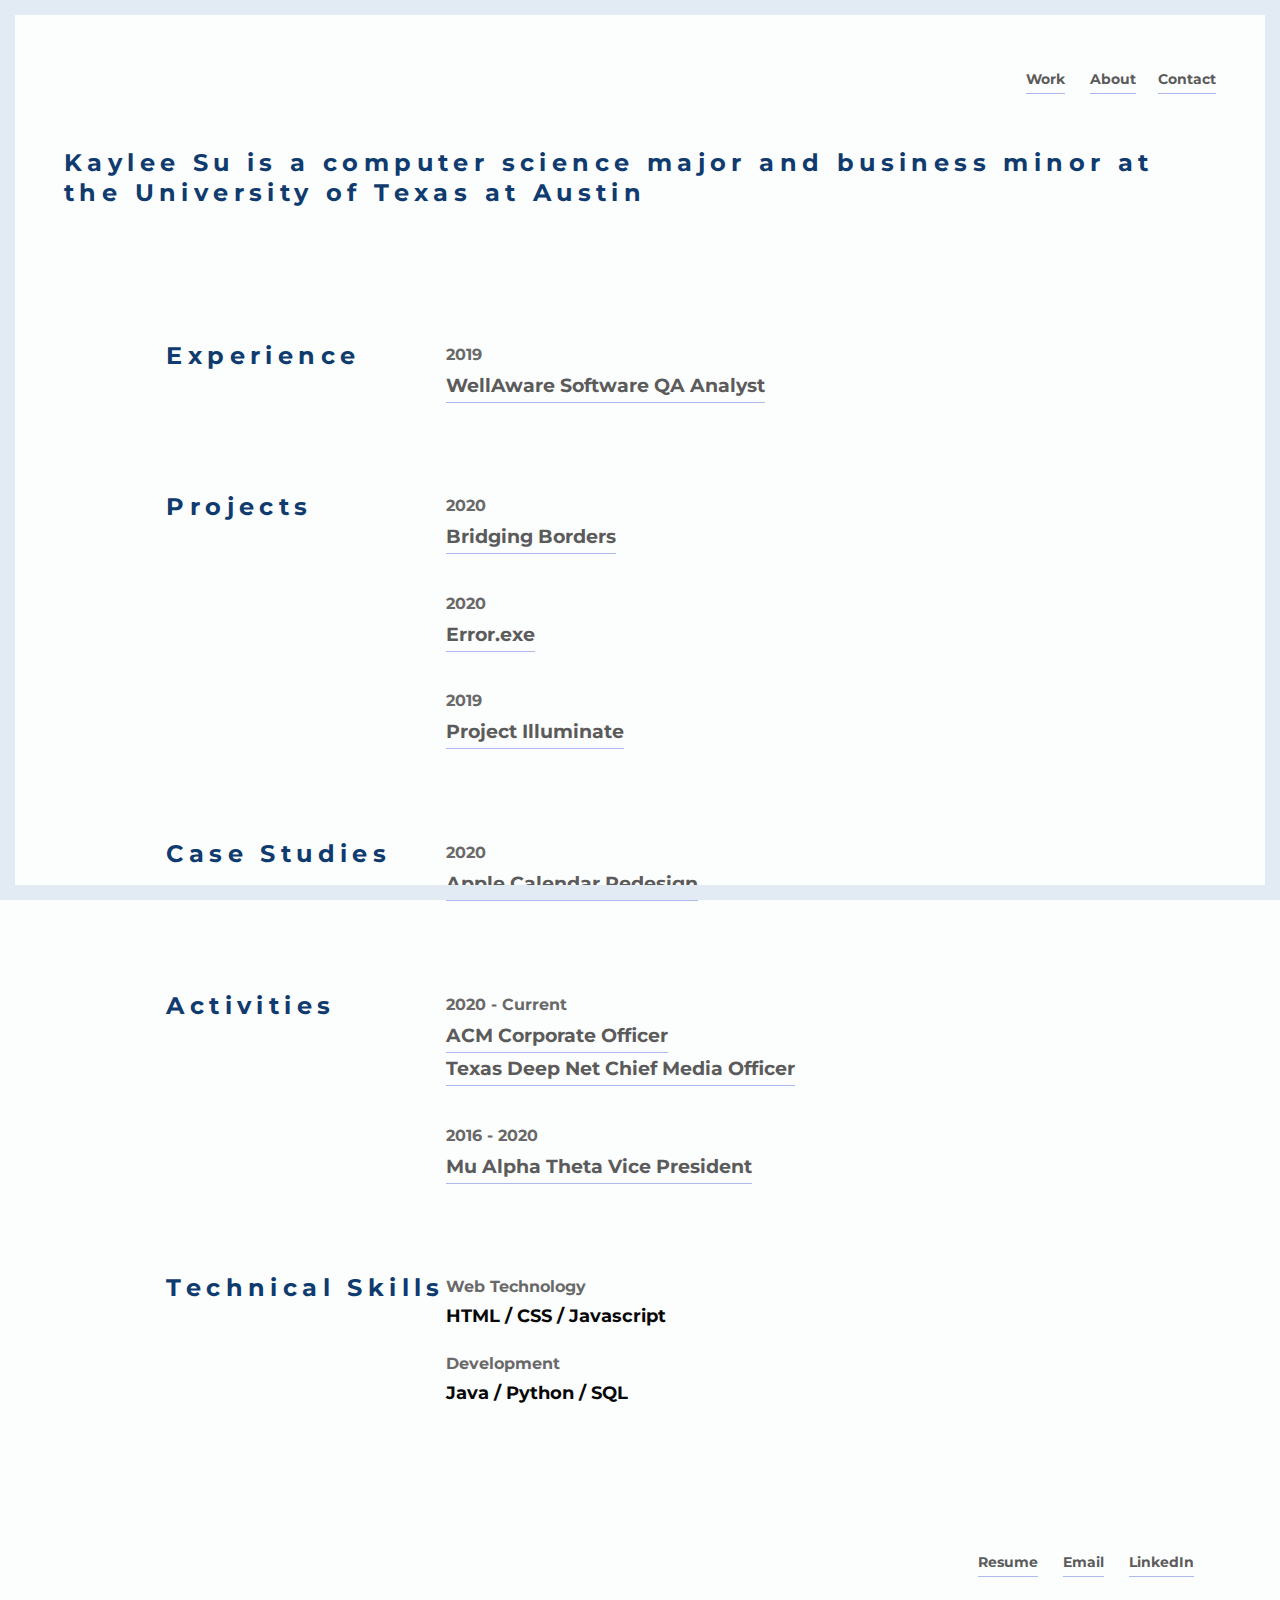
==== CS/Portfolio2/index.html @ 745d5bfa "updates" ====
<!DOCTYPE html>
<html>

<head>
	<title>Kaylee Su</title>
	<meta charset="utf-8" />
	<meta name="viewport" content="width=device-width, initial-scale=1">
	<link rel="stylesheet" href="custom.css" />
	<link rel="shortcut icon" href="icon.png" />
	<link href='https://fonts.googleapis.com/css2?family=Montserrat:ital,wght@1,200&display=swap' rel='stylesheet'>

</head>

<body>

	<!-- border -->
	<div id="left"></div>
	<div id="right"></div>
	<div id="top"></div>
	<div id="bottom"></div>

	<!-- Navigation -->
	<div class="nav" id="nav">

		<ul class=nav-list>
			<class="active"><a href="index.html">Work</a>&nbsp; &nbsp;&nbsp;&nbsp;&nbsp;
				<a href="about.html">About</a>&nbsp;&nbsp;&nbsp;&nbsp;&nbsp;

				<a href="mailto:kaysu02@utexas.edu">Contact</a>
		</ul>

	</div>
	<br><br>

	<!-- Introduction -->
	<div class="about">
		<h5>Kaylee Su is a computer science major
			and business minor at the University of Texas at Austin</h5>

		<br>
		<!-- <p>pursuing a computer science major 
		and business minor at the University of Texas at Austin</p>	
		<br>
		<p>performing UI/UX design</p>
		<br>
		<p>researching robot learning</p>	 -->

	</div>


	<div class="work" id="about">
		<div class="container">
			<meta name="viewport" content="width=device-width, initial-scale=1">
			<style>
				* {
					box-sizing: border-box;
				}

				/* Create two unequal columns that floats next to each other */
				.column {
					float: left;
					padding: 0px;

				}

				.left {
					width: 40%;

				}

				.right {
					width: 60%;
				}

				/* Clear floats after the columns */
				.row:after {
					content: "";
					display: table;
					clear: both;
				}
			</style>


			<!-- Experience --> 
			<div class="row">
				<div class="column left">
					<h5>Experience</h5>

				</div>
				<div class="column right">

					<ul class="work-list">
						<li>2019</li>
						<li><a href="https://wellaware.us/">WellAware Software QA Analyst</a></li>
					</ul>
					<br><br><br><br><br>

				</div>


				<!-- Proj -->

				<div class="row">
					<div class="column left">
						<h5>Projects</h5>

					</div>
					<div class="column right">

						<ul class="work-list">
							<li>2020</li>
							<li><a href="https://kaysu02.github.io/CultureHack/">Bridging Borders</a></li>
						</ul>
						<br><br>

						<ul class="work-list">
							<li>2020</li>
							<li><a href="https://itch.io/jam/ut-game-jam-2020/results/rookie-award">Error.exe</a></li>
						</ul>
						<br><br>
						<ul class="work-list">
							<li>2019</li>
							<li><a href="https://www.cs.utexas.edu/~ans/pubs/ghc_oct13.pdf">Project Illuminate</a></li>
						</ul>
						<br><br><br><br><br>

					</div>


					<!-- Case Studies -->
					<div class="row">
						<div class="column left">
							<h5>Case Studies</h5>

						</div>
						<div class="column right">

							<ul class="work-list">
								<li>2020</li>
								<li><a href="404.html">Apple Calendar Redesign</a></li>

							</ul>

							</ul>
							<br><br><br><br><br>
						</div>



						<!-- activities -->

						<div class="row">
							<div class="column left">
								<h5>Activities</h5>

							</div>
							<div class="column right">

								<ul class="work-list">
									<li>2020 - Current</li>

									<li><a href="https://www.texasacm.org/">ACM Corporate Officer</a></li>

									<li><a href="404.html">Texas Deep Net Chief Media Officer</a></li>
								</ul>
								<br>
								<br>
								<ul class="work-list">
									<li>2016 - 2020</li>

									<li><a href="https://mualphatheta.org/">Mu Alpha Theta Vice President</a></li>
								</ul>
								<br><br><br><br><br>
							</div>
						</div>

					</div>
				</div>

				<!-- Technical Skills -->
				<div class="row">
					<div class="column left">
						<h5>Technical Skills</h5>

					</div>
					<div class="column right">


						<ul class="work-list ">
							<li>Web Technology</li>
							<li>
								<h3>HTML / CSS / Javascript</h3>
							</li>

						</ul>
						<br>
						<ul class="work-list ">
							<li>Development</li>
							<li>
								<h3>Java / Python / SQL</h3>
							</li>
						</ul>
						<br><br>
					</div>
				</div>
			</div>
		</div>
	</div>
	</div>


	<div class="nav">
		<!-- <div class="container"> -->
		<ul class=nav-list>

			<a href="https://drive.google.com/file/d/1wIIckkzT7Oi5XESyZiooEIws8-WxpMRK/view?usp=sharing">Resume</a>&nbsp;
			&nbsp;&nbsp;&nbsp;&nbsp;
			<a href="mailto:kaysu02@utexas.edu">Email</a>&nbsp; &nbsp;&nbsp;&nbsp;&nbsp;
			<a href="https://www.linkedin.com/in/kaylee-su">LinkedIn</a>&nbsp; &nbsp;&nbsp;&nbsp;&nbsp;
			<!-- <a href="https://medium.com/@kaysu02">Medium</a> -->
		</ul>
		<!-- </div> -->
	</div>


	<!-- Javascript -->
	<script src="jquery.min.js"></script>
	<script src="typed.min.js"></script>

	<script>
		function newTyped() { } $(function () {
			$("#typed").typed({
				strings: [""],

		typeSpeed: 90, backDelay: 700, contentType: "html", loop: !0, resetCallback: function () { newTyped() }}), $(".reset").click(function () { $("#typed").typed("reset") })
		});
	</script>
</body>

</html>
---- CS/Portfolio2/custom.css ----
* {
  margin: 0;
  padding: 0;
  border: 0;
}

body{
  background-color: rgb(252, 253, 253);
  margin: 5vw;

}


#top, #bottom, #left, #right {
	background:  rgb(226, 234, 243);
	position: fixed;
	}
	#left, #right {
		top: 0; bottom: 0;
		width: 15px;
		}
		#left { left: 0; }
		#right { right: 0; }
		
	#top, #bottom {
		left: 0; right: 0;
		height: 15px;
		}
		#top { top: 0; }
		#bottom { bottom: 0; }

h1, h2 {
  font-family: "Montserrat";
  font-weight: 1000;
  font-size: 2em;
  color:  #1f1f1f 
  
}

h3{
  font-family: "Montserrat";
  color: rgb(8, 8, 8);
  font-size: 1.1em;
  line-height: 1.75em; 
  font-weight: 10000;
}


h4{
  font-family: "Montserrat";
  letter-spacing: 0.6vh;
  font-size: 1.2em;
  font-weight: 90000;
  color:rgb(15, 59, 110);

}

h5{
  font-family: "Montserrat";
  letter-spacing: 0.6vh;
  font-size: 1.5em;
  font-weight: 60000;
  color:rgb(15, 59, 110);

}

h6{
  font-family: "Montserrat";
  color: rgb(15, 59, 110);
  font-size: 9em;
  line-height: 1.75em; 
  font-weight: 10000;
}

a, p, li {
  font-family: "Montserrat";
  color: #5c5b5b;
  font-size: 1em;
  line-height: 1.75em; 
  font-weight: bolder;}

  .about{
    padding-top: 20px;;
    text-align: left;
    line-height: 30px;
  }
  .about .contact-list ul a{
    padding-bottom: 5px;
    text-decoration: none;
    border-bottom: 1px solid rgba(155, 169, 236, 0.822); }
    
    .about .contact-list ul a:hover {
      border-bottom: 1px solid #333333; }

    .about img {
      width: 30vw;
      height: 70vh;
      height: auto;
      float: left;
      text-align: right;
      margin-right: 30px;
  }

  .about li a {
    padding-bottom: 5px;
    line-height: 40px;
    
    font-weight: 700;
    text-decoration: none;
    border-bottom: 1px solid rgba(155, 169, 236, 0.822); 
  }
  .about li a:hover {
    border-bottom: 1px solid #333333; 
  }



.container {
  margin: 8vw;
  max-width: 700px;
   }

/* relevant styles */
.img__wrap {
  position: relative;
  height: 176px;
  width: 176px;
}

.img__description {
  position: absolute;
  top: 0;
  bottom: 0;
  left: 0;
  right: 0;
  background: rgba(39, 43, 65, 0.822);
  color: #fff;
  visibility: hidden;
  opacity: 0;
  font-family: "Nanum Myeongjo";
    font-size: 15px;
    
    /* top: 50%;
    left: 50%;
    -webkit-transform: translate(-50%, -50%);
    -ms-transform: translate(-50%, -50%);
    transform: translate(-50%, -50%); */
    text-align: center;

  /* transition effect. not necessary */
  transition: opacity .2s, visibility .2s;
}

.img__wrap:hover .img__description {
  visibility: visible;
  opacity: 1;
}

@media only screen and (max-width: 767px) {
  .intro img {
    display: block;
    margin-left: auto;
    margin-right: auto; 
  }

  footer {
    text-align: right; } }

  .nav .nav-list{
    text-align: right;
    padding-top: 3px; 
    
    font-size: .9em;
    color: #8c8c8c;
    /* margin-right: 30px; */

  }.nav .nav-list a {
    padding-bottom: 5px;
    text-decoration: none;
    border-bottom: 1px solid rgba(155, 169, 236, 0.822); }
    .nav .nav-list a:hover {
    border-bottom: 1px solid #333333; }
   

.work .work-list {
  margin-left: 0px; }
  .work .work-list li {
    list-style: none;
    font-size: 1em;
    color: #696969; }
    .work .work-list li a {
      padding-bottom: 5px;
      font-size: 1.2em;
      font-weight: 700;
      text-decoration: none;
      border-bottom: 1px solid rgba(155, 169, 236, 0.822); 
    }
    .work .work-list li a:hover {
      border-bottom: 1px solid #333333; 
    }

  .work img {
    width: 150px;
    height: 150px;
    margin-right: 20px;
    padding: 10px;
     border: 3px solid rgba(194, 198, 219, 0.822);

   }

 .contact .contact-list{
   padding-top: 23px; 
   font-size: 1em;
   color: #8c8c8c;
   padding-left: 0px;
 }.contact .contact-list a {
   padding-bottom: 5px;
   text-decoration: none;
   border-bottom: 1px solid rgba(155, 169, 236, 0.822); }
   .contact .contact-list a:hover {
   border-bottom: 1px solid #333333; }
     


.construction {
  text-align: center;
  padding-top: 3px; 
  
  font-size: .9em;
  color: #8c8c8c;
  /* margin-right: 30px; */
}.construction .con-list a {
  padding-bottom: 5px;
  text-decoration: none;
  border-bottom: 1px solid rgba(155, 169, 236, 0.822); }
  .construction .con-list a:hover {
  border-bottom: 1px solid #333333; }
  .construction img{
    width: 30vw;
    height: 70vh;
    height: auto;
    float: center;
    /* text-align: right; */
    /* margin-right: 30px; */
}
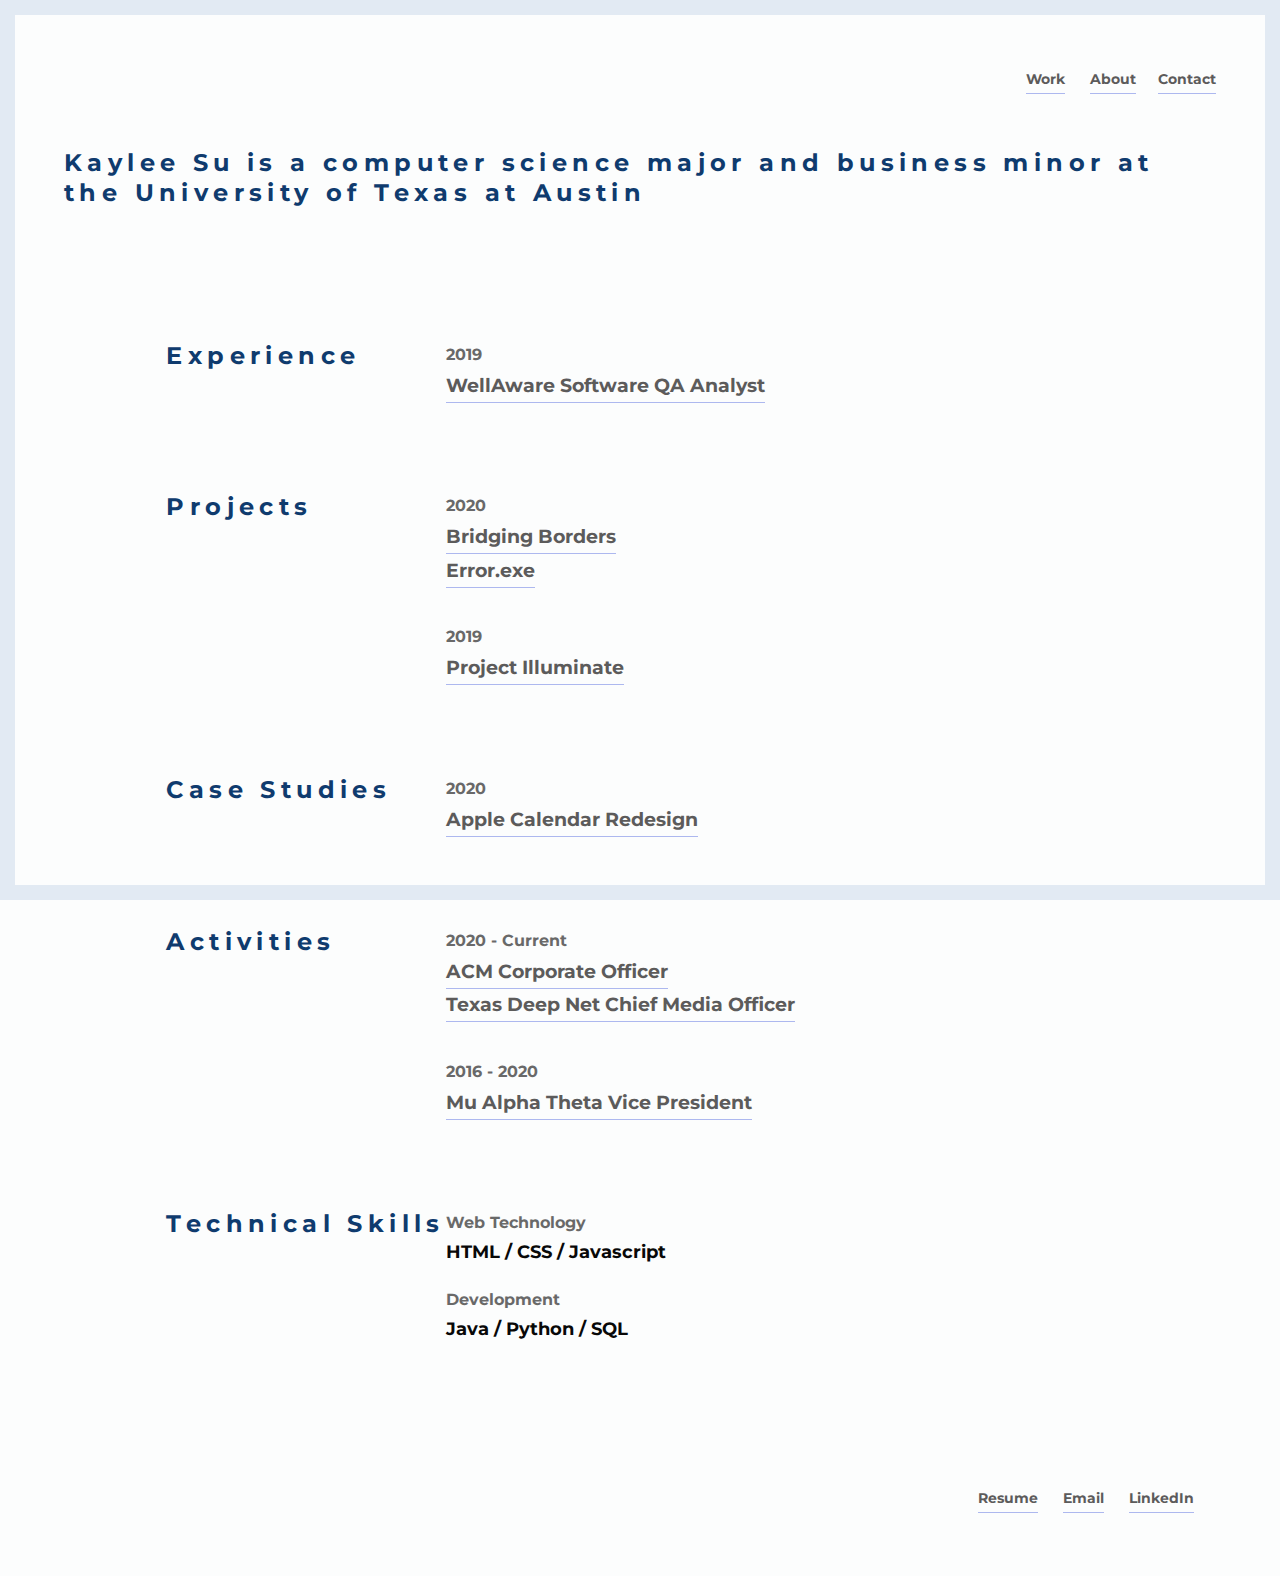
==== commit 0b38f4ec: "updates" ====
--- a/CS/Portfolio2/index.html
+++ b/CS/Portfolio2/index.html
@@ -106,15 +106,10 @@
 
 					</div>
 					<div class="column right">
-
+						
 						<ul class="work-list">
 							<li>2020</li>
 							<li><a href="https://kaysu02.github.io/CultureHack/">Bridging Borders</a></li>
-						</ul>
-						<br><br>
-
-						<ul class="work-list">
-							<li>2020</li>
 							<li><a href="https://itch.io/jam/ut-game-jam-2020/results/rookie-award">Error.exe</a></li>
 						</ul>
 						<br><br>
